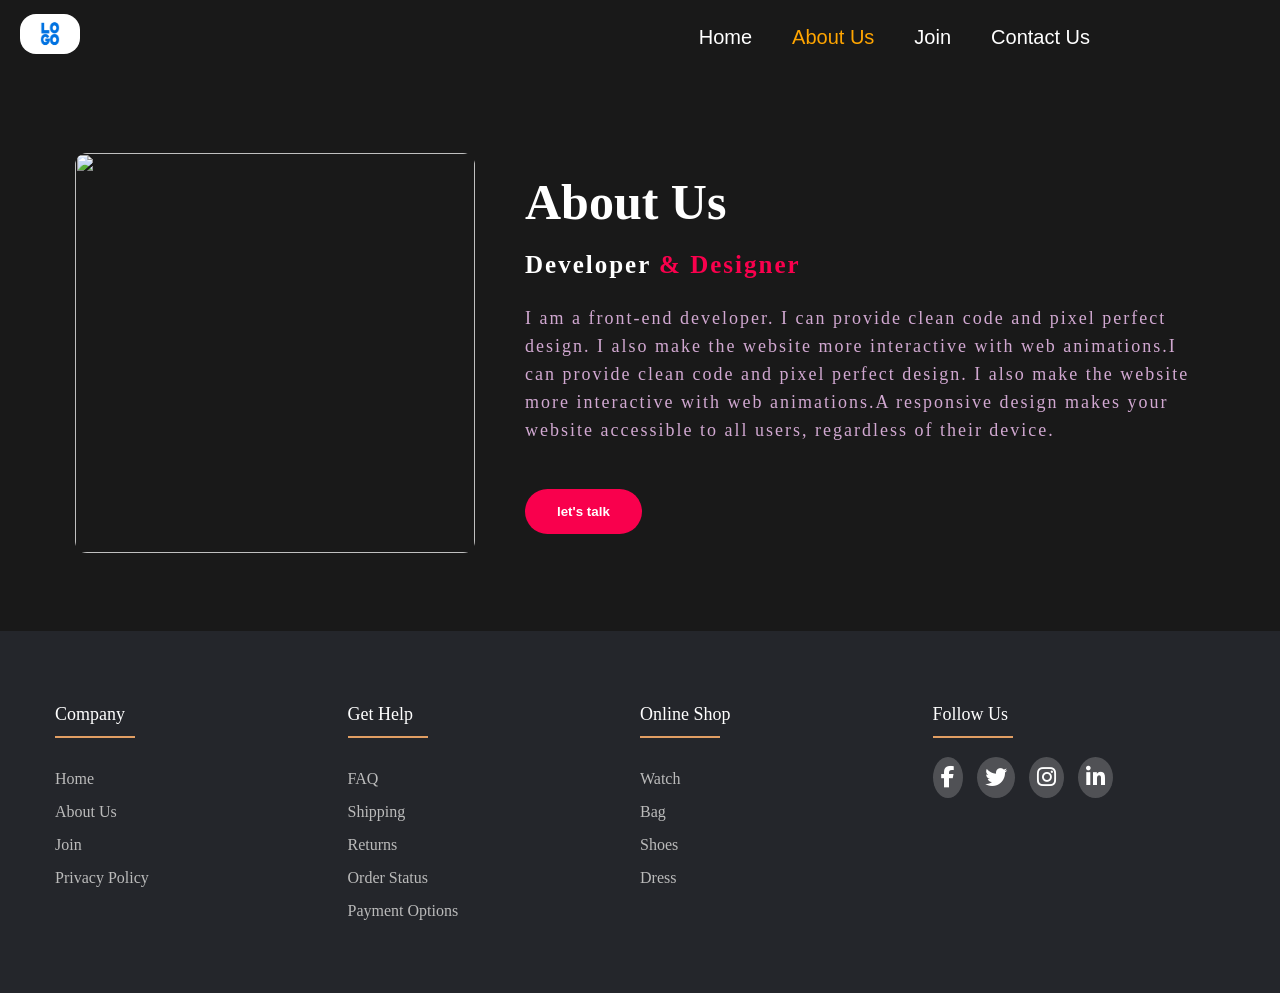
==== about.html @ 140f2fd0 "Add files via upload" ====
<html>

<head>
<meta charset="utf-8">
<meta name="viewport" content="width=device-width,initial-scale=1.0">
<link rel="stylesheet" href="https://cdnjs.cloudflare.com/ajax/libs/font-awesome/6.1.1/css/all.min.css">


</head>


<style>

*{
margin:0px;
padding:0px;
box-style:border-box;
}

.whole{

background-color:#191919;
}


#logo{
width:60px;
height:40px;
border-radius:16px;
margin-top:8px;
}

#logo:hover{
filter:invert(100%);
cursor:pointer;
}


nav ul li {
padding:8px 20px;
list-style:none;
font-size:20px;
font-family:arial;
color:white;

}

nav #hamn{
display:none;
}

nav ul li #times{
display:none;
}
nav ul li a{
text-decoration:none;
color:white;
}

nav ul li a:hover{
color:orange;
}

nav{
display:flex;
justify-content:space-between;
padding:6px 20px;
}

nav ul{
display:flex;
justify-content:space-between;
padding:12px 150px;
}



		/*   	 about style	*/


.about{

padding:78px 12px;
background-color:#191919;
}

.about img{
width:400px;
height:auto;
border-radius:12px;
}

.main{
width:1130;
max-width:90%;
margin:0 auto;
display:flex;
justify-content:space-evenly;
align-items:center;

}

.about-text{
margin-left:50px;
}

.about-text h1{
font-family:'josefin sans',sans-sarif;
color:white;
font-size:50px;
margin-bottom:20px;
}

.about-text h3{
color:white;
font-size:25px;
margin-bottom:25px;
letter-spacing:2px;
}

.spdash{
color:#f9004d;
}

.about-text p{
color:#fcfc;
letter-spacing:2px;
line-height:28px;
font-size:18px;
margin-bottom:45px;
}

.abtn{
background:#f9004d;
color:white;
text-decoration:none;
border:2px solid transparent;
font-weight:bold;
padding:13px 30px;
border-radius:30px;
transition: 0.4s;
}

.abtn:hover{
background: transparent;
border:2px solid #f9004d;
}

                                              /*               footer            */
.footer{
background-color:#24262b;
width:100%
border:2px solid black;
padding:70px 0px;
}

.fcontainer{
max-width:1170px;
margin:auto;
line-height:1.5;
}

.row{
display:flex;
flex-wrap:wrap;
}

.footer-col{
width:25%;

}

.ul li{
list-style:none;
}

.ul li a{
text-decoration:none;
}

.footer-col h4{
font-size:18px;
color:#ffffff;
text-transform:capitalize;
margin-bottom:30px;
font-weight:500;
position:relative;
}

.footer-col h4::before{
content:'';
position:absolute;
left:0;
bottom:-10px;
background-color:#e19e63;
height:2px;
width:80px;
}

.footer-col ul li a{
font-size:16px;
text-transform:capitalize;
font-weight:300;
color:#bbbbbb;
display:block;
padding-top:9px;
transition:all 0.3s ease;
}

.footer-col ul li a:hover{
color:#ffffff;
padding-left:10px;
}

.footer-col .social-links a{
display:inline;
height:80px;
width:80px;
background-color:rgba(255,255,255,0.2);
padding:8px;
margin:0 10px 10px 0;
text-align:center;
font-size:22px;
line-height:40px;
border-radius:50%;
color:#ffffff;
transition:all 0.5s ease;
}

.footer-col .social-links a:hover{
color:#24262b;
background-color:#ffffff;
}


                                                 /*               responsive website            */


@media (max-width:768px){
*{
font-size:1.1rem;
}

 nav #hamn{
display:inline;
color:white;
font-size:35px;
}
 nav #hamn{
cursor:pointer;
}
 nav ul #times{
cursor:pointer;
}
nav ul li #times{
display:inline;
color:white;
font-size:45px;
text-align:right;
}

nav ul {
display:block;
width:100px;
}
nav ul li {
padding:12px;
width:100px;

}
nav ul li a{
text-align:left;
}
nav ul li a:hover{
color:black;
}

nav ul{
background-color:orange;
width:100px;
height:100vh;
text-align:left;
position:fixed;
top:0px;
right:-400px;
z-index:2;
transition:0.8s;
}


.footer-col {
width:30%;
margin-bottom:30px;
margin-left:110px;
}


.fcont{
width:60%;; 
margin:30px auto 30px;
}

.main{
display:block;
}

.about img{
width:100%;
height:auto;
border-radius:12px;
}

.about-text{
margin-left:50px;
}

.about-text h1{
font-size:35px;
margin-top:42px;
}

.about-text h3{
font-size:24px;
margin-top:62px;
}


.abtn{
background:#f9004d;
color:white;
text-decoration:none;
border:2px solid transparent;
//font-weight:bold;

border-radius:12px;
font-size:14px;
}

}

</style>

                              <!-------------------------------------          head          ---------------------------------------->
<body>

<div class="whole">

<header >
<nav class="navbar">

<div class="line">
<img id="logo" src="logo.png">
</div>

<ul class="line" id="dash">
<li><div id="times" onclick="hide()">&times;</div></li>
<li><a href="index.html">Home</a></li>
<li><a href="about.html" style="color:orange;">About Us</a></li>
<li><a href="join.html">Join</a></li>
<li><a href="contact.html">Contact Us</a></li>
</ul>

<div id="hamn" onclick="show()">&#9776;</div>

</nav>


</header>

                         	     <!-------------------------------------          about body          ---------------------------------------->
<section class="about">
	<div class="main">
		<img src="aaa.jpg">

		<div class="about-text">
			<h1>About Us</h1>

			<h3>Developer <span class="spdash">& Designer</span></h3>

			<p>I am a front-end developer. I can provide clean code and pixel perfect design. I also make the website
			more interactive with web animations.I can provide clean code and pixel perfect design. I also make the 		
			website more interactive with web animations.A responsive design makes your website 
			accessible to all users, regardless of their device.</p>

			<button class="abtn">let's talk</button> 
		</div>

	</div>
</section>

</div>

                		 <!-------------------------------------          footer         ---------------------------------------->

<footer class="footer">
   <div class="fcontainer">
       <div class="row">

	<div class="footer-col">
	     <h4>company</h4>
	     <ul class="ul">
	     <li><a href="index.html">home</a></li>
	     <li><a href="">about us</a></li>
                      <li><a href="join.html">join</a></li>     
	     <li><a href="">privacy policy</a></li>

	</div>
	
	<div class="footer-col">
	     <h4>get help</h4>
	     <ul class="ul">
	     <li><a href="">FAQ</a></li>
	     <li><a href="">shipping</a></li>
	     <li><a href="">returns</a></li>
	     <li><a href="">order status</a></li>
	     <li><a href="">payment options</a></li>
	</div>	

	<div class="footer-col">
	     <h4>online shop</h4>
	     <ul class="ul">
	     <li><a href="">watch</a></li>
	     <li><a href="">bag</a></li>
	     <li><a href="">shoes</a></li>
	     <li><a href="">dress</a></li>
	</div>	

	 <div class="footer-col">
	     <h4>follow us</h4>
	       <div class="social-links">
	           <a href=""><i class="fab fa-facebook-f"></i></a>
	           <a href=""><i class="fab fa-twitter"></i></a>
	           <a href=""><i class="fab fa-instagram"></i></a>
	           <a href=""><i class="fab fa-linkedin-in"></i></a>
	       </div>
	</div>	
 
       </div>
   </div>
</footer>


                  		  <!-------------------------------------          javascript         ---------------------------------------->
              
<script>
var c=document.getElementById("dash");
function show(){
c.style.right="-100";
}
function hide(){
c.style.right="-400px";
}
</script>

              
</body>
</html>
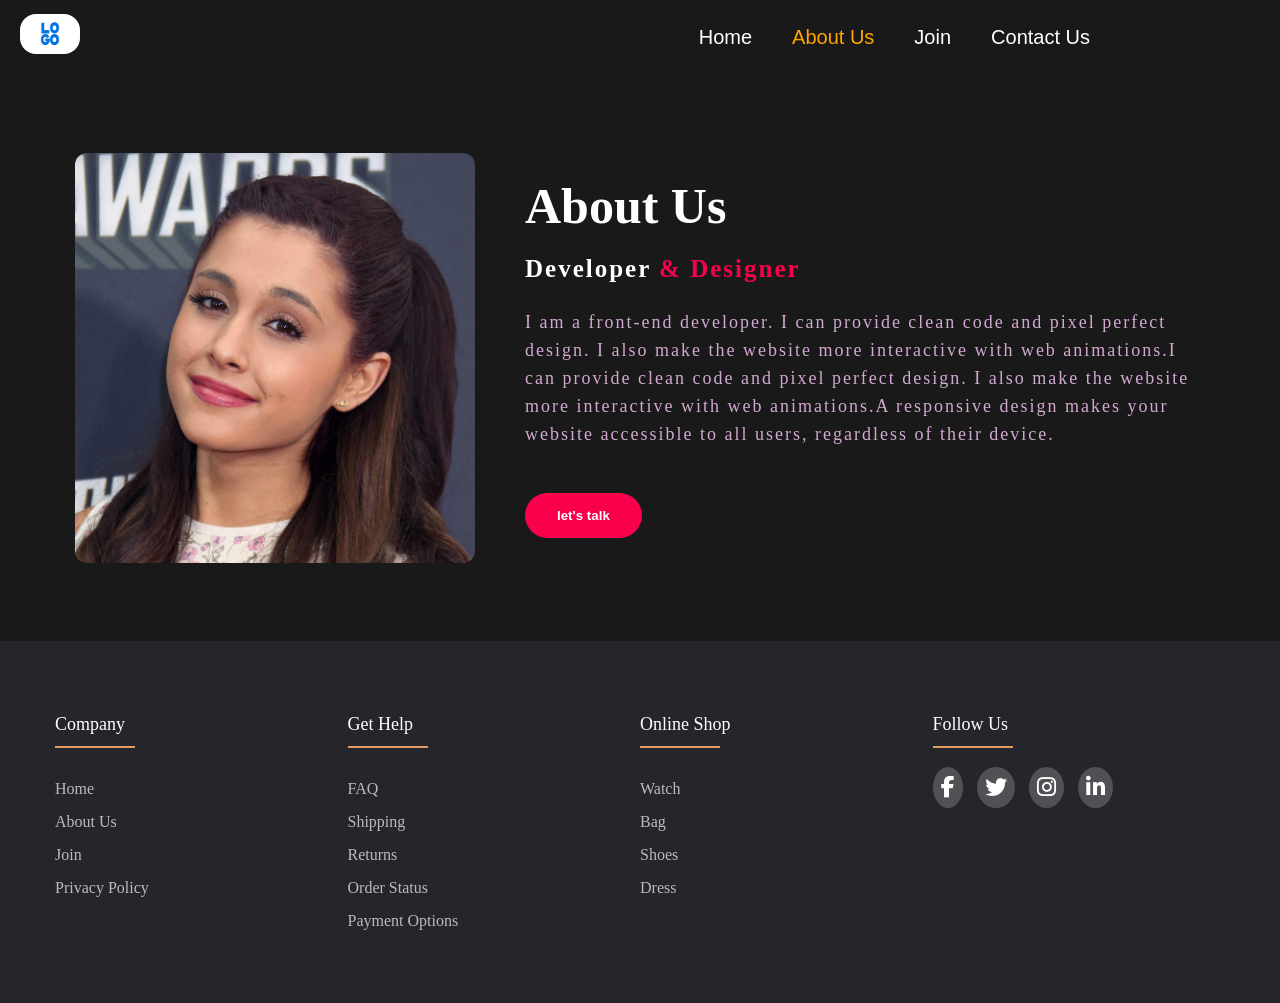
==== commit 26c1ec25: "Update about.html" ====
--- a/about.html
+++ b/about.html
@@ -370,7 +370,7 @@
                          	     <!-------------------------------------          about body          ---------------------------------------->
 <section class="about">
 	<div class="main">
-		<img src="aaa.jpg">
+		<img src="ari.jpg">
 
 		<div class="about-text">
 			<h1>About Us</h1>
@@ -454,4 +454,4 @@
 
               
 </body>
-</html>+</html>
